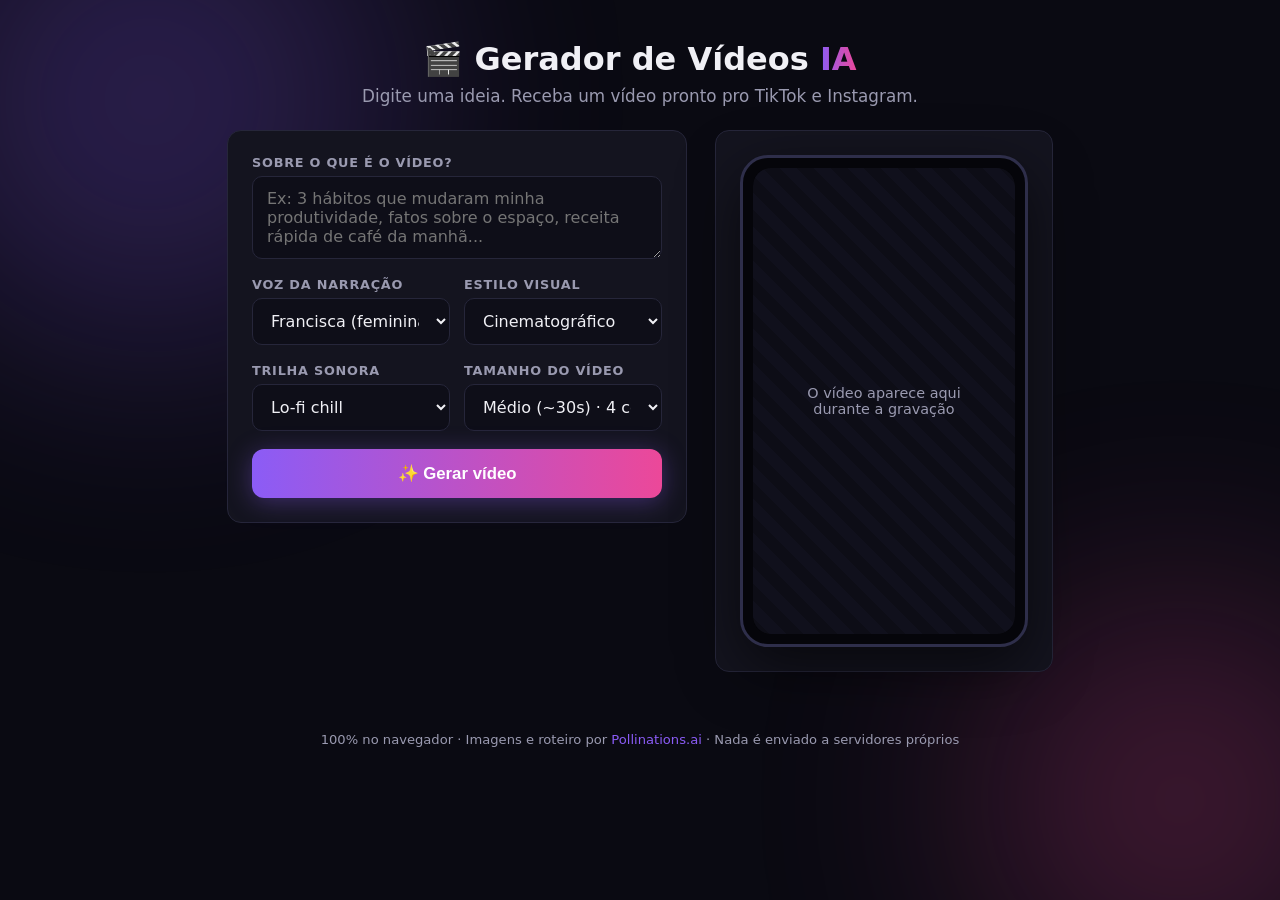
==== index.html @ fc5a1911 "Gerador de vídeos IA para TikTok/Reels com deploy no GitHub Pages App 100% frontend: roteiro via LLM" ====
<!DOCTYPE html>
<html lang="pt-BR">
<head>
  <meta charset="UTF-8" />
  <meta name="viewport" content="width=device-width, initial-scale=1.0" />
  <title>Gerador de Vídeos IA — TikTok & Reels</title>
  <meta name="description" content="Gere vídeos verticais com narração, legendas e música direto do navegador. Grátis, sem login." />
  <link rel="icon" href="data:image/svg+xml,<svg xmlns='http://www.w3.org/2000/svg' viewBox='0 0 100 100'><text y='.9em' font-size='90'>🎬</text></svg>" />
  <link rel="stylesheet" href="css/style.css" />
</head>
<body>
  <div class="bg-orb orb-1"></div>
  <div class="bg-orb orb-2"></div>

  <header class="header">
    <div class="logo">🎬 <span>Gerador de Vídeos <b>IA</b></span></div>
    <p class="tagline">Digite uma ideia. Receba um vídeo pronto pro TikTok e Instagram.</p>
  </header>

  <main class="layout">
    <!-- ============ PAINEL DE CONTROLE ============ -->
    <section class="panel controls">
      <label class="field">
        <span class="field-label">Sobre o que é o vídeo?</span>
        <textarea id="topic" rows="3" maxlength="300"
          placeholder="Ex: 3 hábitos que mudaram minha produtividade, fatos sobre o espaço, receita rápida de café da manhã..."></textarea>
      </label>

      <div class="grid-2">
        <label class="field">
          <span class="field-label">Voz da narração</span>
          <select id="voice">
            <option value="267">Francisca (feminina)</option>
            <option value="266">Antônio (masculina)</option>
            <option value="11">Thalita (feminina)</option>
            <option value="0">Sem narração</option>
          </select>
        </label>

        <label class="field">
          <span class="field-label">Estilo visual</span>
          <select id="style">
            <option value="cinematic">Cinematográfico</option>
            <option value="neon">Neon / Cyberpunk</option>
            <option value="nature">Natureza</option>
            <option value="minimal">Minimalista</option>
            <option value="anime">Anime</option>
            <option value="retro">Retrô / Vaporwave</option>
          </select>
        </label>
      </div>

      <div class="grid-2">
        <label class="field">
          <span class="field-label">Trilha sonora</span>
          <select id="music">
            <option value="lofi">Lo-fi chill</option>
            <option value="epic">Épica / Motivacional</option>
            <option value="dark">Tensa / Misteriosa</option>
            <option value="none">Sem música</option>
          </select>
        </label>

        <label class="field">
          <span class="field-label">Tamanho do vídeo</span>
          <select id="scenes">
            <option value="3">Curto (~20s) · 3 cenas</option>
            <option value="4" selected>Médio (~30s) · 4 cenas</option>
            <option value="5">Longo (~40s) · 5 cenas</option>
          </select>
        </label>
      </div>

      <button id="generate" class="btn-primary">
        <span class="btn-text">✨ Gerar vídeo</span>
      </button>

      <div id="progress" class="progress hidden">
        <div class="progress-bar"><div id="progress-fill" class="progress-fill"></div></div>
        <ul id="steps" class="steps"></ul>
        <p class="keep-visible">⚠️ Mantenha esta aba visível durante a gravação do vídeo.</p>
      </div>

      <div id="error-box" class="error-box hidden"></div>
    </section>

    <!-- ============ PREVIEW / RESULTADO ============ -->
    <section class="panel preview-panel">
      <div class="phone-frame">
        <canvas id="stage" width="720" height="1280"></canvas>
        <div id="preview-overlay" class="preview-overlay">
          <span class="preview-hint">O vídeo aparece aqui<br />durante a gravação</span>
        </div>
      </div>

      <div id="result" class="result hidden">
        <video id="result-video" controls playsinline loop></video>
        <div class="result-actions">
          <a id="download" class="btn-primary btn-download" download="video-ia.mp4">⬇️ Baixar vídeo</a>
          <button id="regen" class="btn-ghost">↻ Gerar outro</button>
        </div>
        <div class="caption-box">
          <div class="caption-head">
            <span>📝 Legenda sugerida</span>
            <button id="copy-caption" class="btn-mini">Copiar</button>
          </div>
          <p id="caption-text"></p>
        </div>
        <p id="format-note" class="format-note"></p>
      </div>
    </section>
  </main>

  <footer class="footer">
    <p>100% no navegador · Imagens e roteiro por <a href="https://pollinations.ai" target="_blank" rel="noopener">Pollinations.ai</a> · Nada é enviado a servidores próprios</p>
  </footer>

  <script type="module" src="js/app.js"></script>
</body>
</html>
---- css/style.css ----
:root {
  --bg: #0a0a12;
  --panel: #14141f;
  --panel-border: #26263a;
  --text: #f0f0f5;
  --text-dim: #9a9ab0;
  --accent: #8b5cf6;
  --accent-2: #ec4899;
  --success: #22c55e;
  --danger: #ef4444;
  --radius: 14px;
}

* { margin: 0; padding: 0; box-sizing: border-box; }

body {
  font-family: 'Segoe UI', system-ui, -apple-system, sans-serif;
  background: var(--bg);
  color: var(--text);
  min-height: 100vh;
  overflow-x: hidden;
  position: relative;
}

/* ---- orbes decorativos ---- */
.bg-orb {
  position: fixed;
  border-radius: 50%;
  filter: blur(120px);
  opacity: .25;
  pointer-events: none;
  z-index: -1;
}
.orb-1 { width: 500px; height: 500px; background: var(--accent); top: -150px; left: -100px; }
.orb-2 { width: 400px; height: 400px; background: var(--accent-2); bottom: -100px; right: -100px; }

/* ---- header ---- */
.header {
  text-align: center;
  padding: 40px 20px 24px;
}
.logo {
  font-size: 2rem;
  font-weight: 600;
}
.logo b {
  background: linear-gradient(90deg, var(--accent), var(--accent-2));
  -webkit-background-clip: text;
  background-clip: text;
  color: transparent;
}
.tagline {
  color: var(--text-dim);
  margin-top: 8px;
  font-size: 1.05rem;
}

/* ---- layout ---- */
.layout {
  display: flex;
  gap: 28px;
  max-width: 1100px;
  margin: 0 auto;
  padding: 0 20px 40px;
  align-items: flex-start;
  justify-content: center;
  flex-wrap: wrap;
}
.panel {
  background: var(--panel);
  border: 1px solid var(--panel-border);
  border-radius: var(--radius);
  padding: 24px;
}
.controls {
  flex: 1 1 380px;
  max-width: 460px;
  display: flex;
  flex-direction: column;
  gap: 18px;
}

/* ---- campos ---- */
.field { display: flex; flex-direction: column; gap: 6px; }
.field-label {
  font-size: .8rem;
  font-weight: 600;
  text-transform: uppercase;
  letter-spacing: .06em;
  color: var(--text-dim);
}
textarea, select {
  background: #0e0e18;
  border: 1px solid var(--panel-border);
  border-radius: 10px;
  color: var(--text);
  padding: 12px 14px;
  font-size: 1rem;
  font-family: inherit;
  resize: vertical;
  width: 100%;
  transition: border-color .2s;
}
textarea:focus, select:focus {
  outline: none;
  border-color: var(--accent);
}
.grid-2 {
  display: grid;
  grid-template-columns: 1fr 1fr;
  gap: 14px;
}

/* ---- botões ---- */
.btn-primary {
  background: linear-gradient(90deg, var(--accent), var(--accent-2));
  border: none;
  color: #fff;
  font-size: 1.05rem;
  font-weight: 700;
  padding: 14px 20px;
  border-radius: 12px;
  cursor: pointer;
  text-align: center;
  text-decoration: none;
  display: inline-block;
  transition: transform .15s, opacity .15s, box-shadow .15s;
  box-shadow: 0 4px 24px rgba(139, 92, 246, .35);
}
.btn-primary:hover { transform: translateY(-2px); box-shadow: 0 6px 30px rgba(139,92,246,.5); }
.btn-primary:disabled { opacity: .5; cursor: wait; transform: none; }
.btn-ghost {
  background: transparent;
  border: 1px solid var(--panel-border);
  color: var(--text-dim);
  padding: 12px 18px;
  border-radius: 12px;
  cursor: pointer;
  font-size: .95rem;
  transition: color .2s, border-color .2s;
}
.btn-ghost:hover { color: var(--text); border-color: var(--accent); }
.btn-mini {
  background: #22223a;
  border: none;
  color: var(--text);
  font-size: .78rem;
  padding: 5px 12px;
  border-radius: 8px;
  cursor: pointer;
}
.btn-mini:hover { background: #2e2e4a; }

/* ---- progresso ---- */
.progress { display: flex; flex-direction: column; gap: 12px; }
.progress-bar {
  height: 8px;
  background: #0e0e18;
  border-radius: 99px;
  overflow: hidden;
}
.progress-fill {
  height: 100%;
  width: 0%;
  background: linear-gradient(90deg, var(--accent), var(--accent-2));
  border-radius: 99px;
  transition: width .3s ease;
}
.steps {
  list-style: none;
  display: flex;
  flex-direction: column;
  gap: 6px;
  font-size: .9rem;
}
.steps li { color: var(--text-dim); display: flex; gap: 8px; align-items: center; }
.steps li.active { color: var(--text); }
.steps li.done { color: var(--success); }
.steps li.error { color: var(--danger); }
.steps li .spinner {
  width: 14px; height: 14px;
  border: 2px solid var(--panel-border);
  border-top-color: var(--accent);
  border-radius: 50%;
  animation: spin .7s linear infinite;
  flex-shrink: 0;
}
@keyframes spin { to { transform: rotate(360deg); } }
.keep-visible {
  font-size: .82rem;
  color: #fbbf24;
}

/* ---- erro ---- */
.error-box {
  background: rgba(239, 68, 68, .12);
  border: 1px solid var(--danger);
  color: #fca5a5;
  border-radius: 10px;
  padding: 12px 14px;
  font-size: .9rem;
}

/* ---- preview ---- */
.preview-panel {
  flex: 0 1 auto;
  display: flex;
  flex-direction: column;
  gap: 18px;
  align-items: center;
}
.phone-frame {
  position: relative;
  width: 288px;
  border-radius: 28px;
  border: 3px solid #2e2e4a;
  padding: 10px;
  background: #05050a;
  box-shadow: 0 20px 60px rgba(0,0,0,.6);
}
#stage {
  display: block;
  width: 100%;
  border-radius: 18px;
  background: #000;
  aspect-ratio: 9 / 16;
}
.preview-overlay {
  position: absolute;
  inset: 10px;
  border-radius: 18px;
  display: flex;
  align-items: center;
  justify-content: center;
  text-align: center;
  background: repeating-linear-gradient(45deg, #0d0d16, #0d0d16 12px, #10101c 12px, #10101c 24px);
  color: var(--text-dim);
  font-size: .9rem;
  transition: opacity .4s;
}
.preview-overlay.hidden { opacity: 0; pointer-events: none; }

/* ---- resultado ---- */
.result {
  width: 100%;
  display: flex;
  flex-direction: column;
  gap: 14px;
}
#result-video {
  width: 100%;
  border-radius: 12px;
  border: 1px solid var(--panel-border);
  background: #000;
}
.result-actions {
  display: flex;
  gap: 10px;
}
.result-actions .btn-download { flex: 1; }
.caption-box {
  background: #0e0e18;
  border: 1px solid var(--panel-border);
  border-radius: 10px;
  padding: 12px 14px;
  font-size: .88rem;
}
.caption-head {
  display: flex;
  justify-content: space-between;
  align-items: center;
  margin-bottom: 8px;
  font-weight: 600;
  font-size: .82rem;
}
#caption-text {
  color: var(--text-dim);
  white-space: pre-wrap;
  line-height: 1.5;
}
.format-note {
  font-size: .8rem;
  color: var(--text-dim);
  text-align: center;
}

/* ---- footer ---- */
.footer {
  text-align: center;
  padding: 20px;
  color: var(--text-dim);
  font-size: .82rem;
}
.footer a { color: var(--accent); text-decoration: none; }

.hidden { display: none !important; }

@media (max-width: 860px) {
  .layout { flex-direction: column; align-items: center; }
  .controls { max-width: 100%; width: 100%; }
}
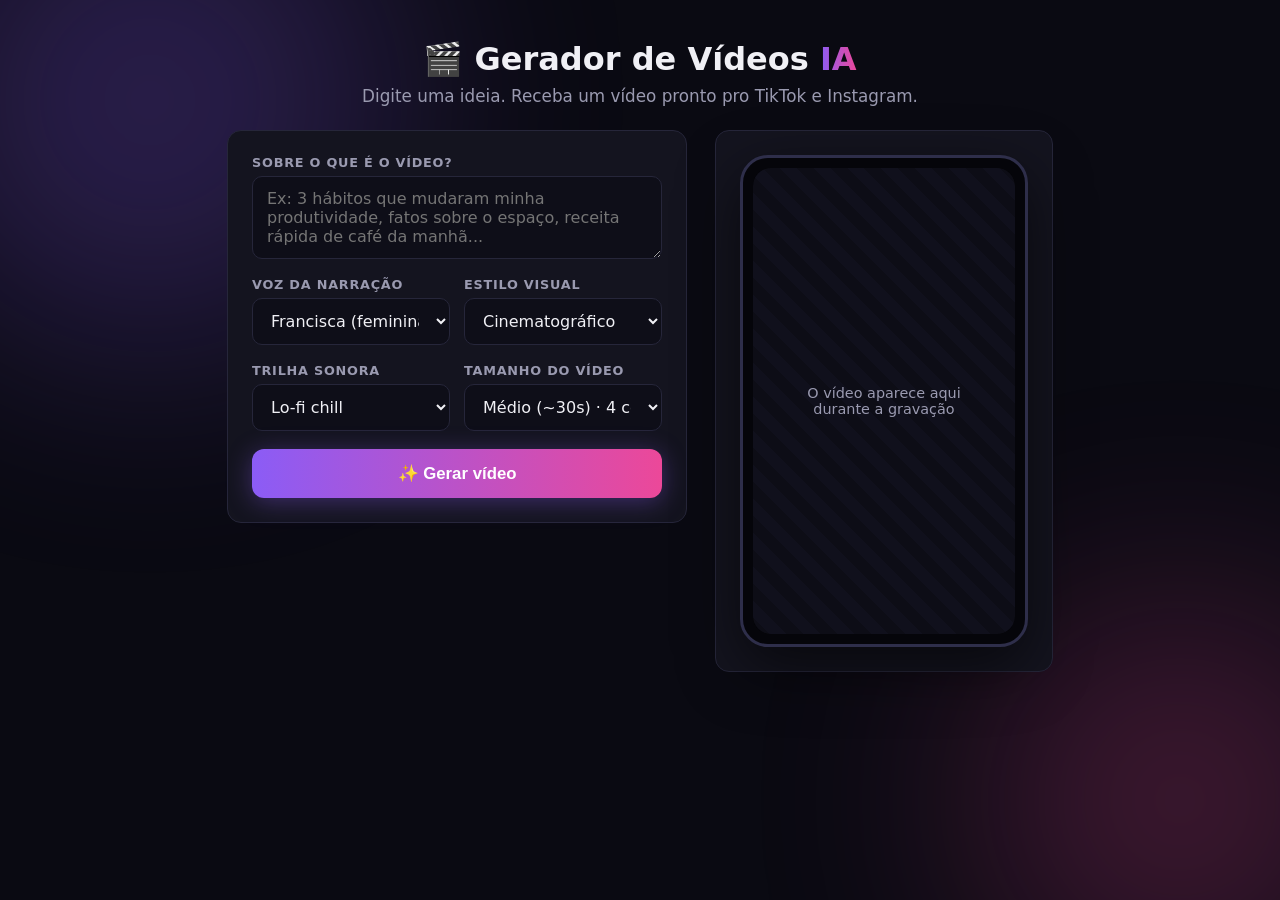
==== commit 25ea5c67: "Remove rodapé de créditos da página Generated with [Devin](https://devin.ai)  Co-Authored-By: Devin " ====
--- a/index.html
+++ b/index.html
@@ -111,10 +111,6 @@
     </section>
   </main>
 
-  <footer class="footer">
-    <p>100% no navegador · Imagens e roteiro por <a href="https://pollinations.ai" target="_blank" rel="noopener">Pollinations.ai</a> · Nada é enviado a servidores próprios</p>
-  </footer>
-
   <script type="module" src="js/app.js"></script>
 </body>
 </html>
--- a/css/style.css
+++ b/css/style.css
@@ -284,15 +284,6 @@
   text-align: center;
 }
 
-/* ---- footer ---- */
-.footer {
-  text-align: center;
-  padding: 20px;
-  color: var(--text-dim);
-  font-size: .82rem;
-}
-.footer a { color: var(--accent); text-decoration: none; }
-
 .hidden { display: none !important; }
 
 @media (max-width: 860px) {
